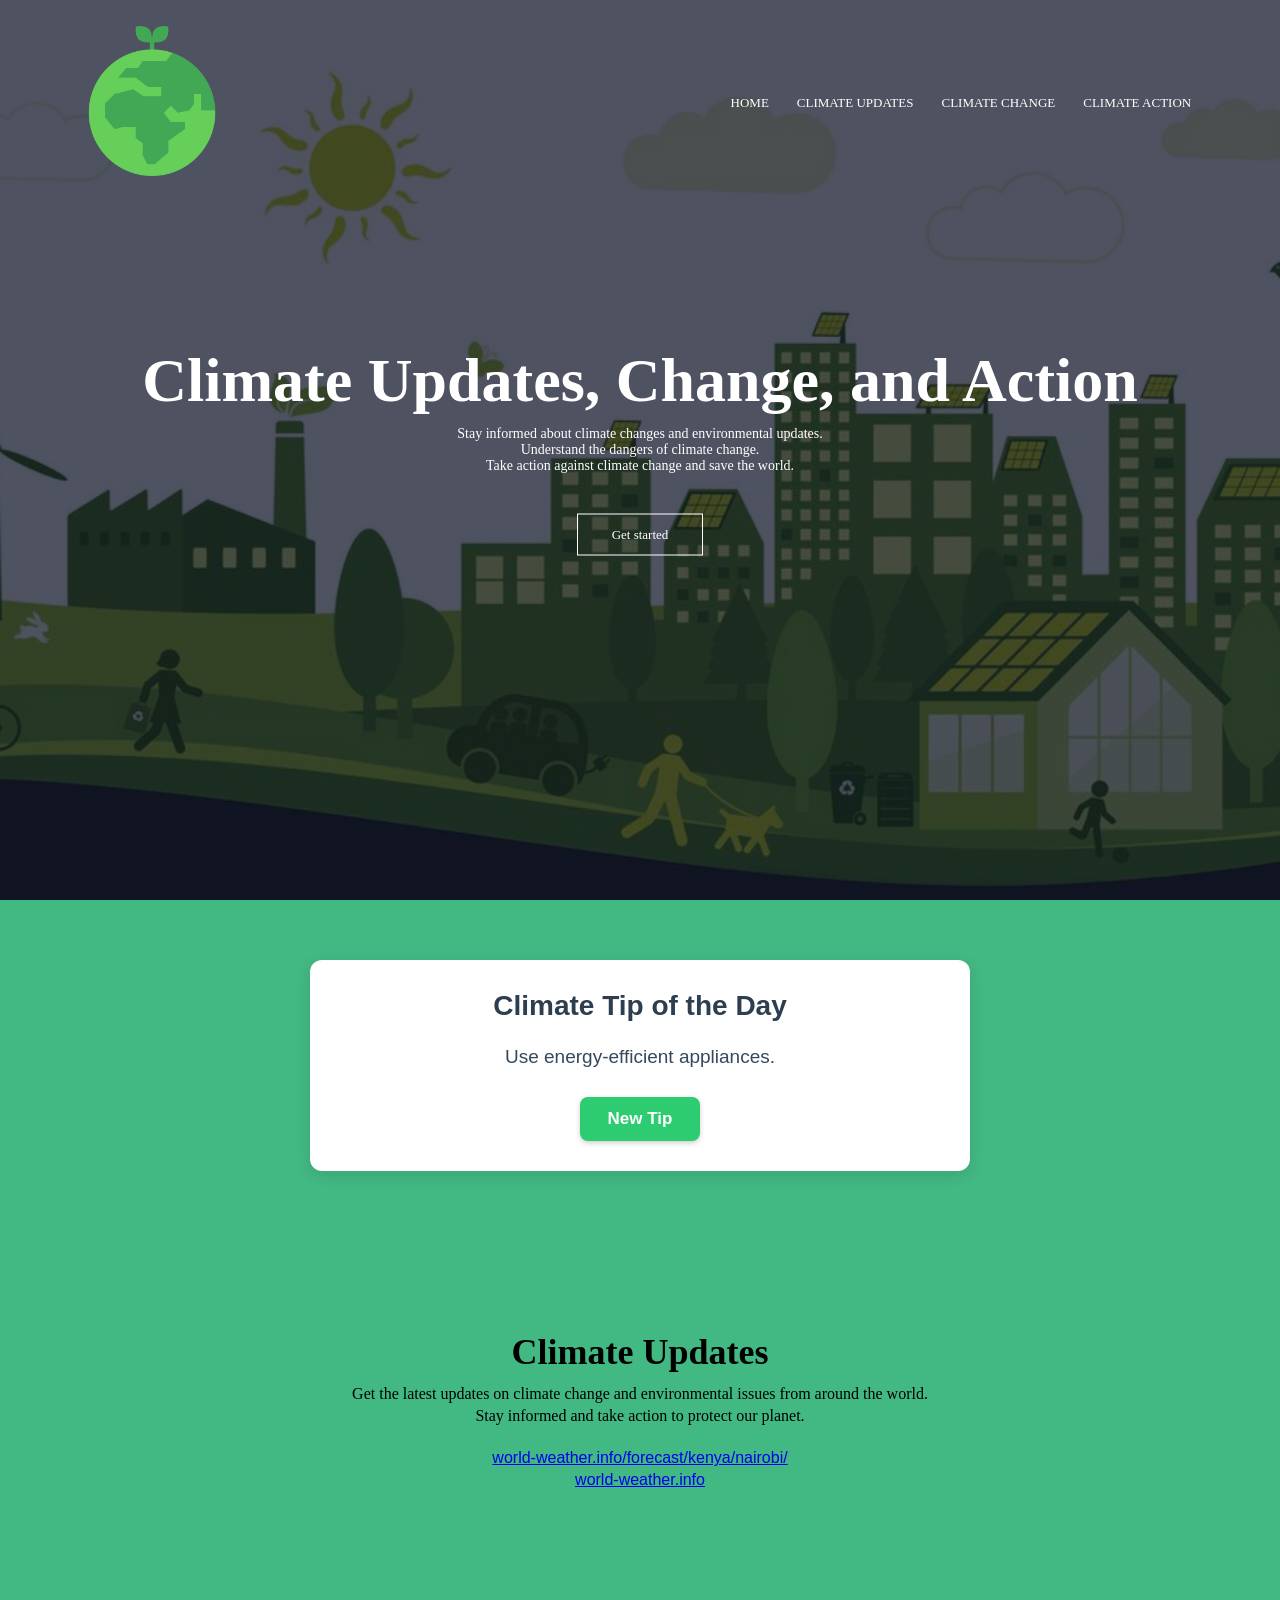
==== climate.html @ f06fb67d "{commit_message}" ====
<!DOCTYPE html>
<html lang="en">
<head>
    <meta charset="UTF-8">
    <meta name="viewport" content="width=device-width, initial-scale=1.0">
    <title>Climate Updates, Change, and Action</title>
    <link rel="stylesheet" href="style.css">
</head>
<body>
    <section class="header">
        <nav>
            <a href="climate.html"><img src="images/earth.png" ></a>
            <div class="nav-links" >
                <ul>
                    <li><a href="climate.html">HOME</a></li>
                    <li><a href="updates.html">CLIMATE UPDATES</a></li>
                    <li><a href="change.html">CLIMATE CHANGE</a></li>
                    <li><a href="action.html">CLIMATE ACTION</a></li>
                </ul>
            </div>
        </nav>
    <div class="text-box">
        <h1>Climate Updates, Change, and Action</h1>
        <p>Stay informed about climate changes and environmental updates.<br>Understand the dangers of climate change.<br>Take action against climate change and save the world.</p>
        <a href="change.html" class="hero-btn">Get started</a>

    </div>
    </section>
    
    <section class="widget">
        <h2>Climate Tip of the Day</h2>
        <div class="widget-content">
            <p id="tip-of-the-day">Reduce, Reuse, Recycle.</p>
            <button id="new-tip-btn" class="hero-btn">New Tip</button>
        </div>
    </section>

    <!----updates section---->
    <section class="updates">
        <h1>Climate Updates</h1>
        <p>Get the latest updates on climate change and environmental issues from around the world.<br>Stay informed and take action to protect our planet.</p>
       
        <div id="5d42fd23aa5ccab0e9a32becb4ebbfff" class="ww-informers-box-854753"><p class="ww-informers-box-854754"><a href="https://world-weather.info/forecast/kenya/nairobi/">world-weather.info/forecast/kenya/nairobi/</a><br><a href="https://world-weather.info/">world-weather.info</a></p></div><script async type="text/javascript" charset="utf-8" src="https://world-weather.info/wwinformer.php?userid=5d42fd23aa5ccab0e9a32becb4ebbfff"></script><style>.ww-informers-box-854754{-webkit-animation-name:ww-informers54;animation-name:ww-informers54;-webkit-animation-duration:1.5s;animation-duration:1.5s;white-space:nowrap;overflow:hidden;-o-text-overflow:ellipsis;text-overflow:ellipsis;font-size:12px;font-family:Arial;line-height:18px;text-align:center}@-webkit-keyframes ww-informers54{0%,80%{opacity:0}100%{opacity:1}}@keyframes ww-informers54{0%,80%{opacity:0}100%{opacity:1}}</style>        

    </section>

    <section class="calculator">

        
<!-- Elfsight Calculator | carbon footprint -->
<script src="https://elfsightcdn.com/platform.js" async></script>
<div class="elfsight-app-51118818-0755-4a72-805d-1377f120e856" data-elfsight-app-lazy></div>
    
    </section> 

    
    <script src="widget.js"></script>
</body> 
</html>
---- style.css ----
*{
    margin: 0;
    padding: 0;
}

body {
  background-color: rgb(66, 184, 131);
}   
.header {
    min-height: 100vh;
    width: 100%;
    background-image: linear-gradient(rgba(4,9,30,0.7),rgba(4,9,30,0.7)),url(images/tip.jpg);
    background-position: center;
    background-size: cover;
    position: relative
    
}
nav{
    display: flex;
    padding: 2% 6%;
    justify-content: space-between;
    align-items: center;
}
nav img{
    width: 150px;
}
.nav-links{
    flex: 1;
    text-align: right;
}
.nav-links ul li{
    list-style: none;
    display: inline-block;
    padding: 8px 12px;
    position: relative;
}
.nav-links ul li a{
    color: #fff;
    text-decoration: none;
    font-size: 13px;
}
.nav-links ul li::after{
    content: '';
    width: 0%;
    height: 2px;
    background: #035843;
    display: block;
    margin: auto;
    transition: 0.5s;
}
.nav-links ul li:hover::after{
    width: 100%;
}
.text-box{
    width: 90%;
    color: #fff;
    position: absolute;
    top: 50%;
    left: 50%;
    transform: translate(-50%,-50%);
    text-align: center;
}
.text-box h1{
    font-size: 62px;
}
.text-box p{
    margin: 10px 0 40px;
    font-size: 14px;
    color: #fff;
}
.hero-btn{
    display: inline-block;
    text-decoration: none;
    color: #fff;
    border: 1px solid #fff;
    padding: 12px 34px;
    font-size: 13px;
    background: transparent;
    position: relative;
    cursor: pointer;
}
.hero-btn:hover{
    border: 1px solid #035843;
    background: #035843;
    transition: 1s;
}


.updates {
    width: 80%;
    margin: auto;
    text-align: center ;
    padding-top: 100px;
}
.updates h1 {
    font-size: 36px;
    font-weight: 600;  
}
.updates p {
    font-size: 16px;
    
    line-height: 22px;
    padding: 10px;
}

/* Climate Tip Widget - Rewritten CSS */

/* Define CSS Variables for colors */
:root {
    --widget-bg-color: #ffffff;
    --widget-border-color: #e0e0e0;
    --widget-title-color: #2c3e50;
    --widget-text-color: #34495e;
    --button-bg-color: #2ecc71; /* Green shade */
    --button-hover-bg-color: #27ae60; /* Darker green */
    --button-text-color: #ffffff;
    --shadow-color: rgba(0, 0, 0, 0.1);
}

.widget {
    max-width: 600px;
    margin: 60px auto;
    padding: 30px;
    background-color: var(--widget-bg-color);
    border-radius: 12px;
    box-shadow: 0 4px 15px var(--shadow-color);
    text-align: center;
    font-family: 'DM Sans', sans-serif;
    color: var(--widget-text-color);
}

.widget h2 {
    font-size: 28px;
    color: var(--widget-title-color);
    margin-bottom: 20px;
    font-weight: 700;
}

.widget-content {
    display: flex;
    flex-direction: column;
    align-items: center;
    gap: 25px;
}

.widget-content p {
    font-size: 19px;
    line-height: 1.6;
    margin-bottom: 0; /* Reset margin as gap handles spacing */
    padding: 0 15px; /* Add some horizontal padding for smaller screens */
}

#new-tip-btn {
    background-color: var(--button-bg-color);
    color: var(--button-text-color);
    border: none;
    padding: 12px 28px;
    border-radius: 8px;
    cursor: pointer;
    font-size: 17px;
    font-weight: 600;
    transition: background-color 0.3s ease, transform 0.2s ease;
    box-shadow: 0 2px 5px rgba(0,0,0,0.2);
}

#new-tip-btn:hover {
    background-color: var(--button-hover-bg-color);
    transform: translateY(-2px);
}

/* Responsive adjustments */
@media (max-width: 768px) {
    .widget {
        margin: 40px 20px;
        padding: 25px;
    }

    .widget h2 {
        font-size: 24px;
    }

    .widget-content p {
        font-size: 17px;
    }

    #new-tip-btn {
        padding: 10px 20px;
        font-size: 15px;
    }
}

@media (max-width: 480px) {
    .widget {
        margin: 30px 15px;
        padding: 20px;
    }

    .widget h2 {
        font-size: 20px;
    }

    .widget-content p {
        font-size: 16px;
    }
}

.calculator {
    width: 80%;
    margin: auto;
    text-align: center ;
    padding-top: 100px;
}

.calculator h2 {
    font-size: 36px;
    font-weight: 600;  
}
.calculator p {
    font-size: 16px;
    
    line-height: 22px;
    padding: 10px;
}
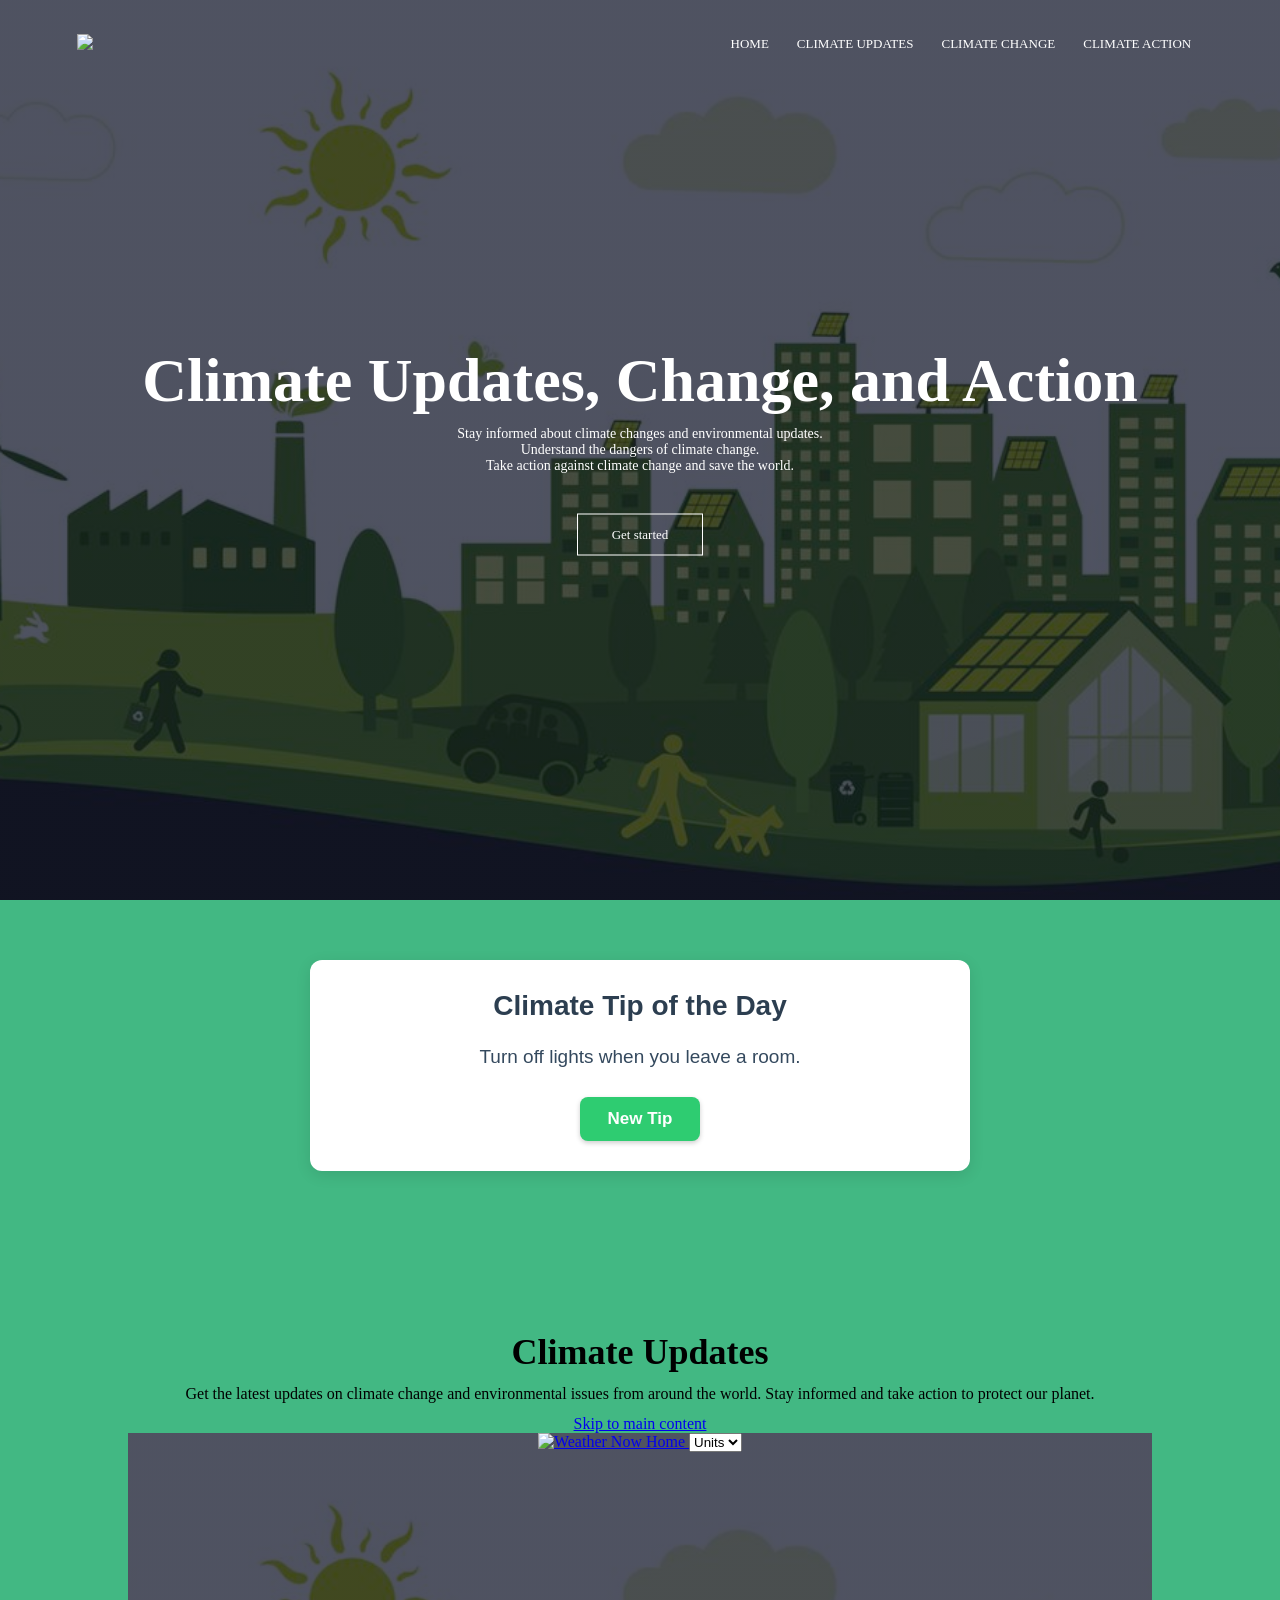
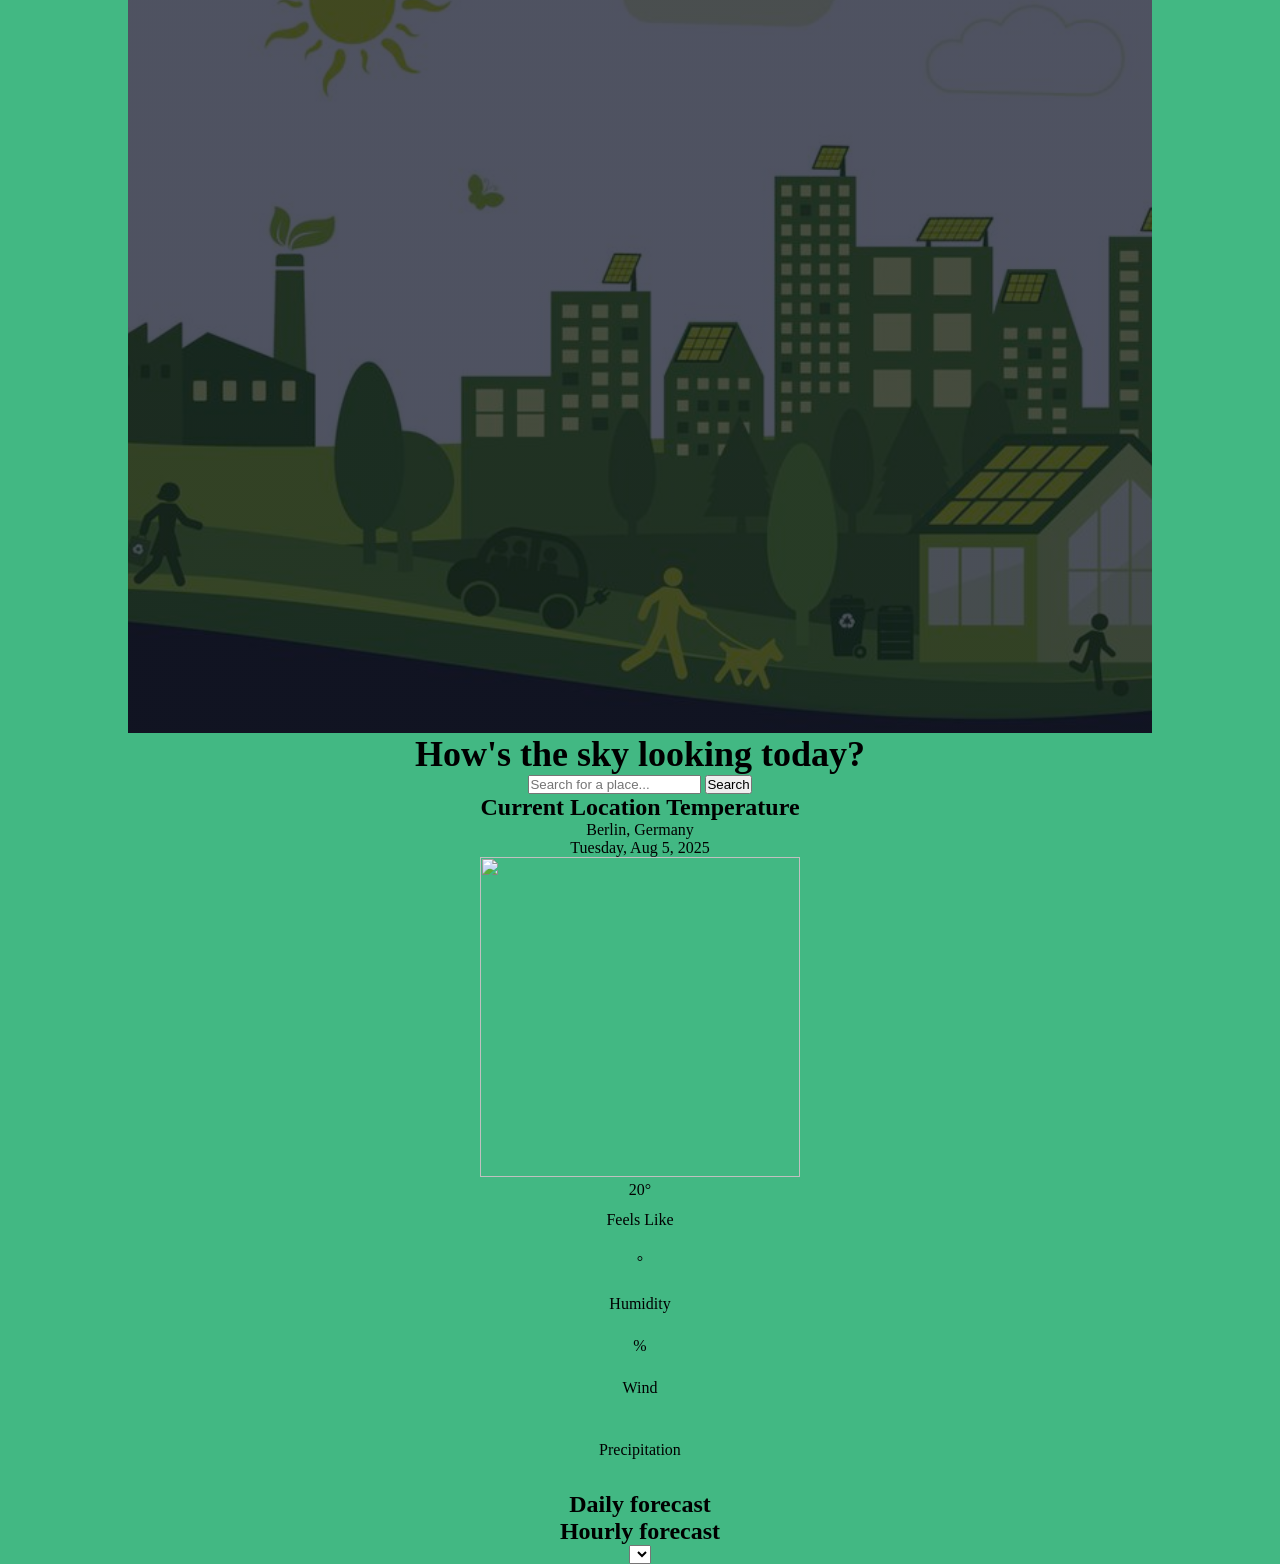
==== commit 0f91f082: "First commit" ====
--- a/climate.html
+++ b/climate.html
@@ -9,7 +9,7 @@
 <body>
     <section class="header">
         <nav>
-            <a href="climate.html"><img src="images/earth.png" ></a>
+            <a href="climate.html"><img src="images/i.png" ></a>
             <div class="nav-links" >
                 <ul>
                     <li><a href="climate.html">HOME</a></li>
@@ -38,22 +38,141 @@
     <!----updates section---->
     <section class="updates">
         <h1>Climate Updates</h1>
-        <p>Get the latest updates on climate change and environmental issues from around the world.<br>Stay informed and take action to protect our planet.</p>
+        <p>Get the latest updates on climate change and environmental issues from around the world. Stay informed and take action to protect our planet.</p>
        
-        <div id="5d42fd23aa5ccab0e9a32becb4ebbfff" class="ww-informers-box-854753"><p class="ww-informers-box-854754"><a href="https://world-weather.info/forecast/kenya/nairobi/">world-weather.info/forecast/kenya/nairobi/</a><br><a href="https://world-weather.info/">world-weather.info</a></p></div><script async type="text/javascript" charset="utf-8" src="https://world-weather.info/wwinformer.php?userid=5d42fd23aa5ccab0e9a32becb4ebbfff"></script><style>.ww-informers-box-854754{-webkit-animation-name:ww-informers54;animation-name:ww-informers54;-webkit-animation-duration:1.5s;animation-duration:1.5s;white-space:nowrap;overflow:hidden;-o-text-overflow:ellipsis;text-overflow:ellipsis;font-size:12px;font-family:Arial;line-height:18px;text-align:center}@-webkit-keyframes ww-informers54{0%,80%{opacity:0}100%{opacity:1}}@keyframes ww-informers54{0%,80%{opacity:0}100%{opacity:1}}</style>        
+
+     <!--
+        --Elfsight Weather | Untitled Weather --
+        <script src="https://elfsightcdn.com/platform.js" async></script>
+        <div class="elfsight-app-2b7ace80-3ef8-410c-b0f8-b5d04ba0cdf7" data-elfsight-app-lazy></div> 
+      -->
+
+        <a href="#main" class="visually-hidden skip-link">Skip to main content</a>
+
+  <header class="header wrapper">
+    <div class="header__content">
+      <a class="header__homelink" href="/">
+        <img class="header__logo" src="/assets/images/logo.svg" alt="Weather Now Home" width="197" height="40">
+      </a>
+
+      <select class="dropdown header__dropdown" name="units" id="ddlUnits">
+        <option value="">Units</option>
+        <option value="C">&deg;C</option>
+        <option value="F">&deg;F</option>
+      </select>
+    </div>
+
+  </header>
+
+  <main id="main" class="main wrapper">
+
+    <section class="hero">
+      <div class="hero__content">
+        <h1 class="hero__title">How's the sky looking today?</h1>
+
+        <div class="hero__search">
+          <input class="hero__textbox" type="text" name="search" id="txtSearch" placeholder="Search for a place...">
+          <button id="btnSearch" class="hero__button" type="submit">Search</button>
+        </div>
+      </div>
 
     </section>
 
-    <section class="calculator">
+    <div class="dashboard">
+      <section class="current">
+        <h2 class="visually-hidden">Current Location Temperature</h2>
 
-        
-<!-- Elfsight Calculator | carbon footprint -->
-<script src="https://elfsightcdn.com/platform.js" async></script>
-<div class="elfsight-app-51118818-0755-4a72-805d-1377f120e856" data-elfsight-app-lazy></div>
-    
-    </section> 
+        <div class="current__weather">
+          <div class="current__location">
+            <div id="dvCityCountry" class="current__city">Berlin, Germany</div>
+            <div id="dvCurrDate" class="current__date">Tuesday, Aug 5, 2025</div>
+          </div>
+          <div class="current__info">
+            <img class="current__icon" src="/assets/images/icon-sunny.webp" alt="" width="320" height="320">
+            <div class="current__temp"><span id="dvCurrTemp">20</span>&deg;</div>
+          </div>
+        </div>
 
-    
+        <div class="current__conditions">
+          <div class="block current__condition">
+            <p class="current__condition-title">Feels Like</p>
+            <p class="current__condition-value"><span id="pFeelsLike"></span>&deg;</p>
+          </div>
+          <div class="block current__condition">
+            <p class="current__condition-title">Humidity</p>
+            <p class="current__condition-value"><span id="pHumidity"></span>%</p>
+          </div>
+          <div class="block current__condition">
+            <p class="current__condition-title">Wind</p>
+            <p id="pWind" class="current__condition-value"></p>
+          </div>
+          <div class="block current__condition">
+            <p class="current__condition-title">Precipitation</p>
+            <p id="pPrecipitation" class="current__condition-value"></p>
+          </div>
+        </div>
+
+      </section>
+
+      <section class="daily">
+        <h2 class="section__title daily__title">Daily forecast</h2>
+        <div class="daily__forecast">
+          <div id="dvForecastDay1" class="block daily__day"></div>
+          <div id="dvForecastDay2" class="block daily__day"></div>
+          <div id="dvForecastDay3" class="block daily__day"></div>
+          <div id="dvForecastDay4" class="block daily__day"></div>
+          <div id="dvForecastDay5" class="block daily__day"></div>
+          <div id="dvForecastDay6" class="block daily__day"></div>
+          <div id="dvForecastDay7" class="block daily__day"></div>
+        </div>
+      </section>
+
+      <section class="hourly">
+
+        <div class="hourly__content">
+          <div class="hourly__header">
+            <h2 class="section__title hourly__title">Hourly forecast</h2>
+            <select class="dropdown hourly__select" name="hourly__select" id="ddlDay"></select>
+          </div>
+
+          <div class="hourly__hours">
+            <div id="dvForecastHour1" class="hourly__hour"></div>
+            <div id="dvForecastHour2" class="hourly__hour"></div>
+            <div id="dvForecastHour3" class="hourly__hour"></div>
+            <div id="dvForecastHour4" class="hourly__hour"></div>
+            <div id="dvForecastHour5" class="hourly__hour"></div>
+            <div id="dvForecastHour6" class="hourly__hour"></div>
+            <div id="dvForecastHour7" class="hourly__hour"></div>
+            <div id="dvForecastHour8" class="hourly__hour"></div>
+            <div id="dvForecastHour9" class="hourly__hour"></div>
+            <div id="dvForecastHour10" class="hourly__hour"></div>
+            <div id="dvForecastHour11" class="hourly__hour"></div>
+            <div id="dvForecastHour12" class="hourly__hour"></div>
+            <div id="dvForecastHour13" class="hourly__hour"></div>
+            <div id="dvForecastHour14" class="hourly__hour"></div>
+            <div id="dvForecastHour15" class="hourly__hour"></div>
+            <div id="dvForecastHour16" class="hourly__hour"></div>
+            <div id="dvForecastHour17" class="hourly__hour"></div>
+            <div id="dvForecastHour18" class="hourly__hour"></div>
+            <div id="dvForecastHour19" class="hourly__hour"></div>
+            <div id="dvForecastHour20" class="hourly__hour"></div>
+            <div id="dvForecastHour21" class="hourly__hour"></div>
+            <div id="dvForecastHour22" class="hourly__hour"></div>
+            <div id="dvForecastHour23" class="hourly__hour"></div>
+            <div id="dvForecastHour24" class="hourly__hour"></div>
+          </div>
+        </div>
+
+
+      </section>
+    </div>
+
+
+  </main>
+
+         
+
+    </section>
     <script src="widget.js"></script>
 </body> 
 </html>
